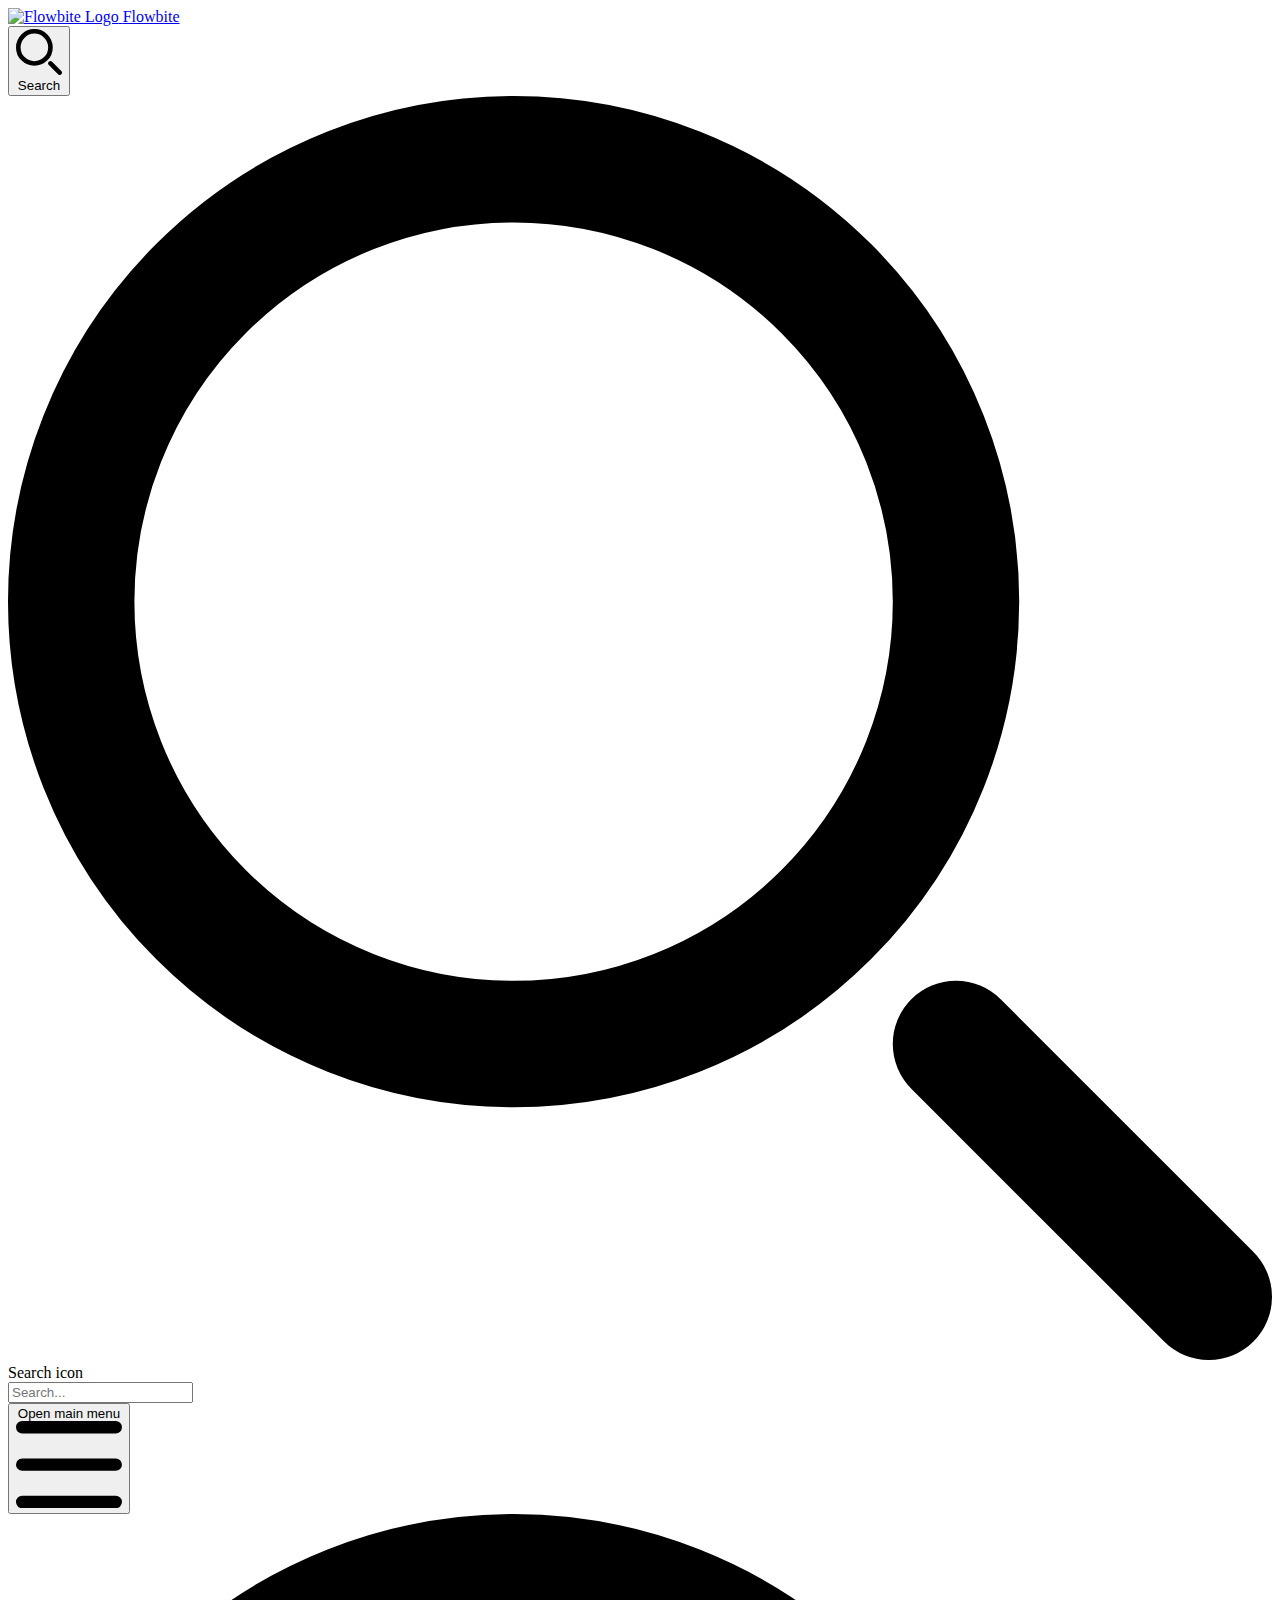
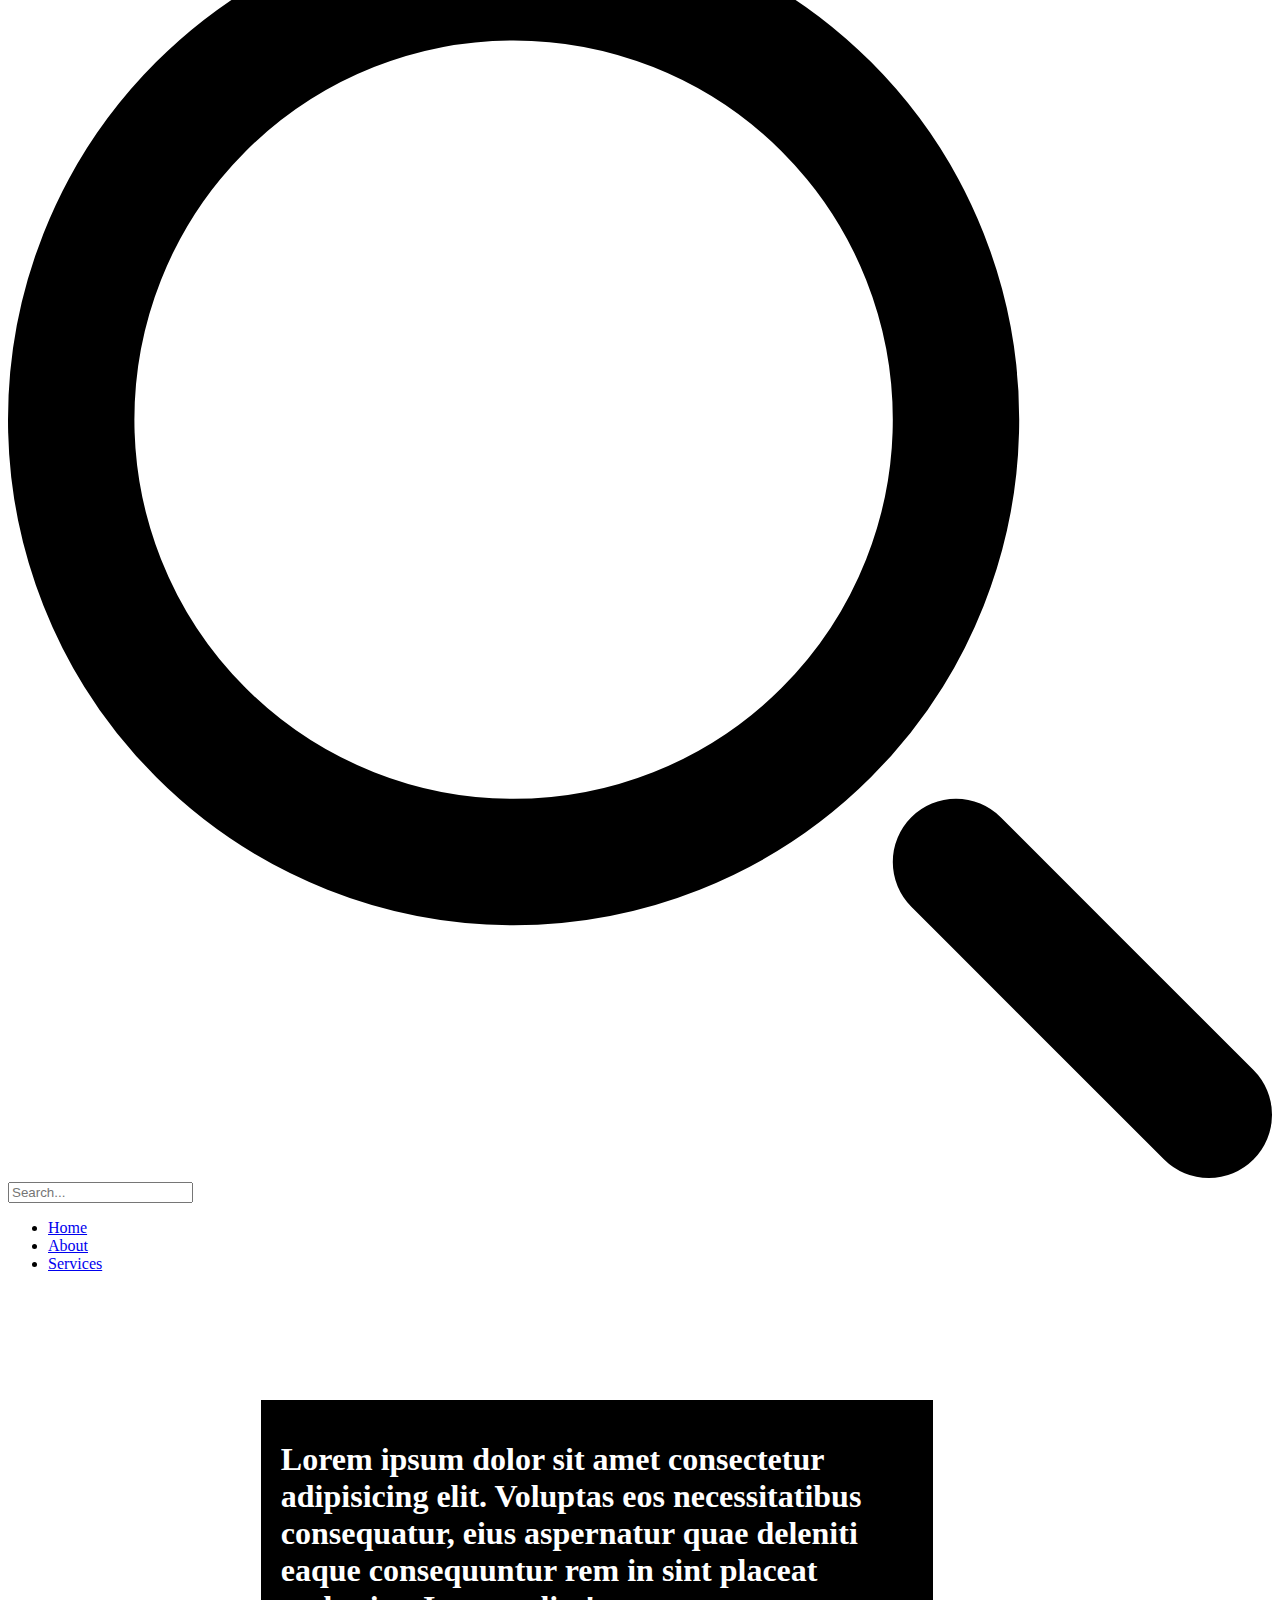
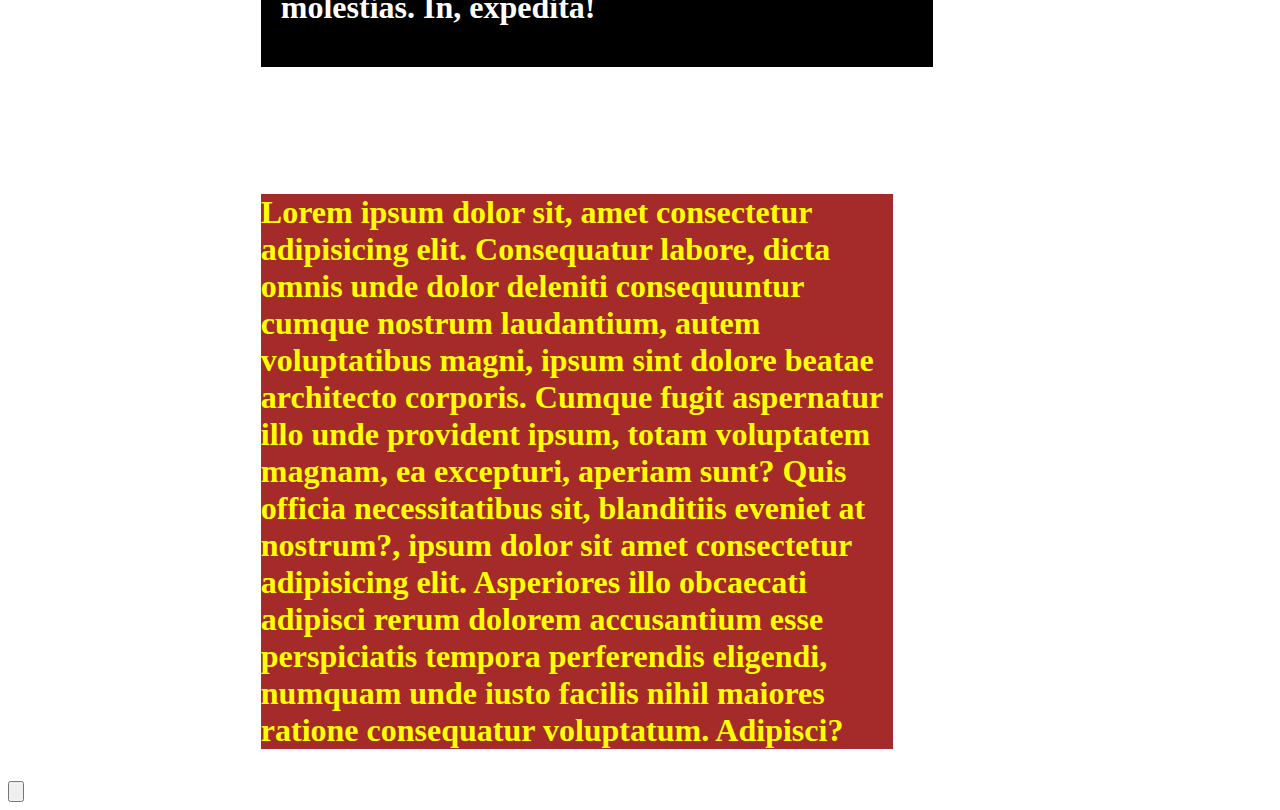
==== index.html @ d04ea7ce "transformdesign" ====
<!DOCTYPE html>
<html lang="en">

<head>
  <meta charset="UTF-8">
  <meta name="viewport" content="width=device-width, initial-scale=1.0">
  <script src="https://cdn.tailwindcss.com"></script>
  <link rel="stylesheet" href="./home/style.css">
  <title>My Company</title>
</head>

<body>
  <!-- nav start -->


  <nav class="bg-white border-gray-200 dark:bg-gray-900">
    <div class="max-w-screen-xl flex flex-wrap items-center justify-between mx-auto p-4">
      <a href="https://flowbite.com/" class="flex items-center space-x-3 rtl:space-x-reverse">
        <img src="https://flowbite.com/docs/images/logo.svg" class="h-8" alt="Flowbite Logo" />
        <span class="self-center text-2xl font-semibold whitespace-nowrap dark:text-white">Flowbite</span>
      </a>
      <div class="flex md:order-2">
        <button type="button" data-collapse-toggle="navbar-search" aria-controls="navbar-search" aria-expanded="false"
          class="md:hidden text-gray-500 dark:text-gray-400 hover:bg-gray-100 dark:hover:bg-gray-700 focus:outline-none focus:ring-4 focus:ring-gray-200 dark:focus:ring-gray-700 rounded-lg text-sm p-2.5 me-1">
          <svg class="w-5 h-5" aria-hidden="true" xmlns="http://www.w3.org/2000/svg" fill="none" viewBox="0 0 20 20">
            <path stroke="currentColor" stroke-linecap="round" stroke-linejoin="round" stroke-width="2"
              d="m19 19-4-4m0-7A7 7 0 1 1 1 8a7 7 0 0 1 14 0Z" />
          </svg>
          <span class="sr-only">Search</span>
        </button>
        <div class="relative hidden md:block">
          <div class="absolute inset-y-0 start-0 flex items-center ps-3 pointer-events-none">
            <svg class="w-4 h-4 text-gray-500 dark:text-gray-400" aria-hidden="true" xmlns="http://www.w3.org/2000/svg"
              fill="none" viewBox="0 0 20 20">
              <path stroke="currentColor" stroke-linecap="round" stroke-linejoin="round" stroke-width="2"
                d="m19 19-4-4m0-7A7 7 0 1 1 1 8a7 7 0 0 1 14 0Z" />
            </svg>
            <span class="sr-only">Search icon</span>
          </div>
          <input type="text" id="search-navbar"
            class="block w-full p-2 ps-10 text-sm text-gray-900 border border-gray-300 rounded-lg bg-gray-50 focus:ring-blue-500 focus:border-blue-500 dark:bg-gray-700 dark:border-gray-600 dark:placeholder-gray-400 dark:text-white dark:focus:ring-blue-500 dark:focus:border-blue-500"
            placeholder="Search...">
        </div>
        <button data-collapse-toggle="navbar-search" type="button"
          class="inline-flex items-center p-2 w-10 h-10 justify-center text-sm text-gray-500 rounded-lg md:hidden hover:bg-gray-100 focus:outline-none focus:ring-2 focus:ring-gray-200 dark:text-gray-400 dark:hover:bg-gray-700 dark:focus:ring-gray-600"
          aria-controls="navbar-search" aria-expanded="false">
          <span class="sr-only">Open main menu</span>
          <svg class="w-5 h-5" aria-hidden="true" xmlns="http://www.w3.org/2000/svg" fill="none" viewBox="0 0 17 14">
            <path stroke="currentColor" stroke-linecap="round" stroke-linejoin="round" stroke-width="2"
              d="M1 1h15M1 7h15M1 13h15" />
          </svg>
        </button>
      </div>
      <div class="items-center justify-between hidden w-full md:flex md:w-auto md:order-1" id="navbar-search">
        <div class="relative mt-3 md:hidden">
          <div class="absolute inset-y-0 start-0 flex items-center ps-3 pointer-events-none">
            <svg class="w-4 h-4 text-gray-500 dark:text-gray-400" aria-hidden="true" xmlns="http://www.w3.org/2000/svg"
              fill="none" viewBox="0 0 20 20">
              <path stroke="currentColor" stroke-linecap="round" stroke-linejoin="round" stroke-width="2"
                d="m19 19-4-4m0-7A7 7 0 1 1 1 8a7 7 0 0 1 14 0Z" />
            </svg>
          </div>
          <input type="text" id="search-navbar"
            class="block w-full p-2 ps-10 text-sm text-gray-900 border border-gray-300 rounded-lg bg-gray-50 focus:ring-blue-500 focus:border-blue-500 dark:bg-gray-700 dark:border-gray-600 dark:placeholder-gray-400 dark:text-white dark:focus:ring-blue-500 dark:focus:border-blue-500"
            placeholder="Search...">
        </div>
        <ul
          class="flex flex-col p-4 md:p-0 mt-4 font-medium border border-gray-100 rounded-lg bg-gray-50 md:space-x-8 rtl:space-x-reverse md:flex-row md:mt-0 md:border-0 md:bg-white dark:bg-gray-800 md:dark:bg-gray-900 dark:border-gray-700">
          <li>
            <a href="./index.html"
              class="block py-2 px-3 text-white bg-blue-700 rounded md:bg-transparent md:text-blue-700 md:p-0 md:dark:text-blue-500"
              aria-current="page">Home</a>
          </li>
          <li>
            <a href="./about/about.html"
              class="block py-2 px-3 text-gray-900 rounded hover:bg-gray-100 md:hover:bg-transparent md:hover:text-blue-700 md:p-0 md:dark:hover:text-blue-500 dark:text-white dark:hover:bg-gray-700 dark:hover:text-white md:dark:hover:bg-transparent dark:border-gray-700">About</a>
          </li>
          <li>
            <a href="./services/services.html"
              class="block py-2 px-3 text-gray-900 rounded hover:bg-gray-100 md:hover:bg-transparent md:hover:text-blue-700 md:p-0 dark:text-white md:dark:hover:text-blue-500 dark:hover:bg-gray-700 dark:hover:text-white md:dark:hover:bg-transparent dark:border-gray-700">Services</a>
          </li>
        </ul>
      </div>
    </div>
  </nav>

  <!-- nav end -->
</body>
<div class="transformdesign">
  <h1>Lorem ipsum dolor sit amet consectetur adipisicing elit. Voluptas eos necessitatibus consequatur, eius aspernatur
    quae deleniti eaque consequuntur rem in sint placeat molestias. In, expedita!</h1>
</div>
<div class="imgstyle">
  <h1>
    <p>Lorem ipsum dolor sit, amet consectetur adipisicing elit. Consequatur labore, dicta omnis unde dolor deleniti
      consequuntur cumque nostrum laudantium, autem voluptatibus magni, ipsum sint dolore beatae architecto corporis.
      Cumque fugit aspernatur illo unde provident ipsum, totam voluptatem magnam, ea excepturi, aperiam sunt? Quis
      officia necessitatibus sit, blanditiis eveniet at nostrum?, ipsum dolor sit amet consectetur adipisicing elit.
      Asperiores illo obcaecati adipisci rerum dolorem accusantium esse perspiciatis tempora perferendis eligendi,
      numquam unde iusto facilis nihil maiores ratione consequatur voluptatum. Adipisci?</p>
  </h1>
</div>
<form>
  <div>
<input type="button" value="" placeholder="enter">
  </div>
</form>

</html>
---- home/style.css ----
.transformdesign {
    width: 50%;
    color: white;
    background-color: black;
    cursor: pointer;
    margin-top: 10%;
    margin-bottom: 10%;
    margin-left: 20%;
    padding: 20px;
    /* transform: translateX(200%);
    transform: translatey(200%); */
    /* transform:rotateZ(20deg) ; */
    /* transition-duration: 2s; */
}

.transformdesign:hover {
    color: black;
    background-color: blue;
    /* transition: width;
    transition-duration: 2s;
    transition-timing-function: ease-in-out; */

    /* ###### ANimations */
    /* animation: name duration timing-function delay iteration-count direction fill-mode; */
    animation-name: howerAnimation;
    animation-duration: 1s;
    animation-timing-function: ease-in-out;
    animation-iteration-count: in;
    animation-direction: alternate;

}

@keyframes howerAnimation {
    0% {
        background-color: blue;
    }

    50% {
        color: black;
        background-color: green;
        transform: translatey(50%);
    }

    100% {
        background-color: yellow;
        transform: translateX(50%);
    }
}

.imgstyle {
    color: yellow;
    background-color: brown;
    width: 50%;
    margin-left: 20%;
}

.imgstyle:hover {
    color: purple;
    background-color: red;
    padding: 5%;

    animation-name: imgAnimation;
    animation-duration: 1s;
    animation-timing-function:ease-out;
    animation-iteration-count: infinite;
    animation-direction: alternate;
}

@keyframes imgAnimation {

    0% {
        background-color: blue;
    }

    50% {
        color: black;
        background-color: green;
    }

    80% {
        color: black;
        background-color: rgb(0, 0, 0);
        }

    100% {
        background-color: yellow;
        transform: rotatez(360deg);
    }
}
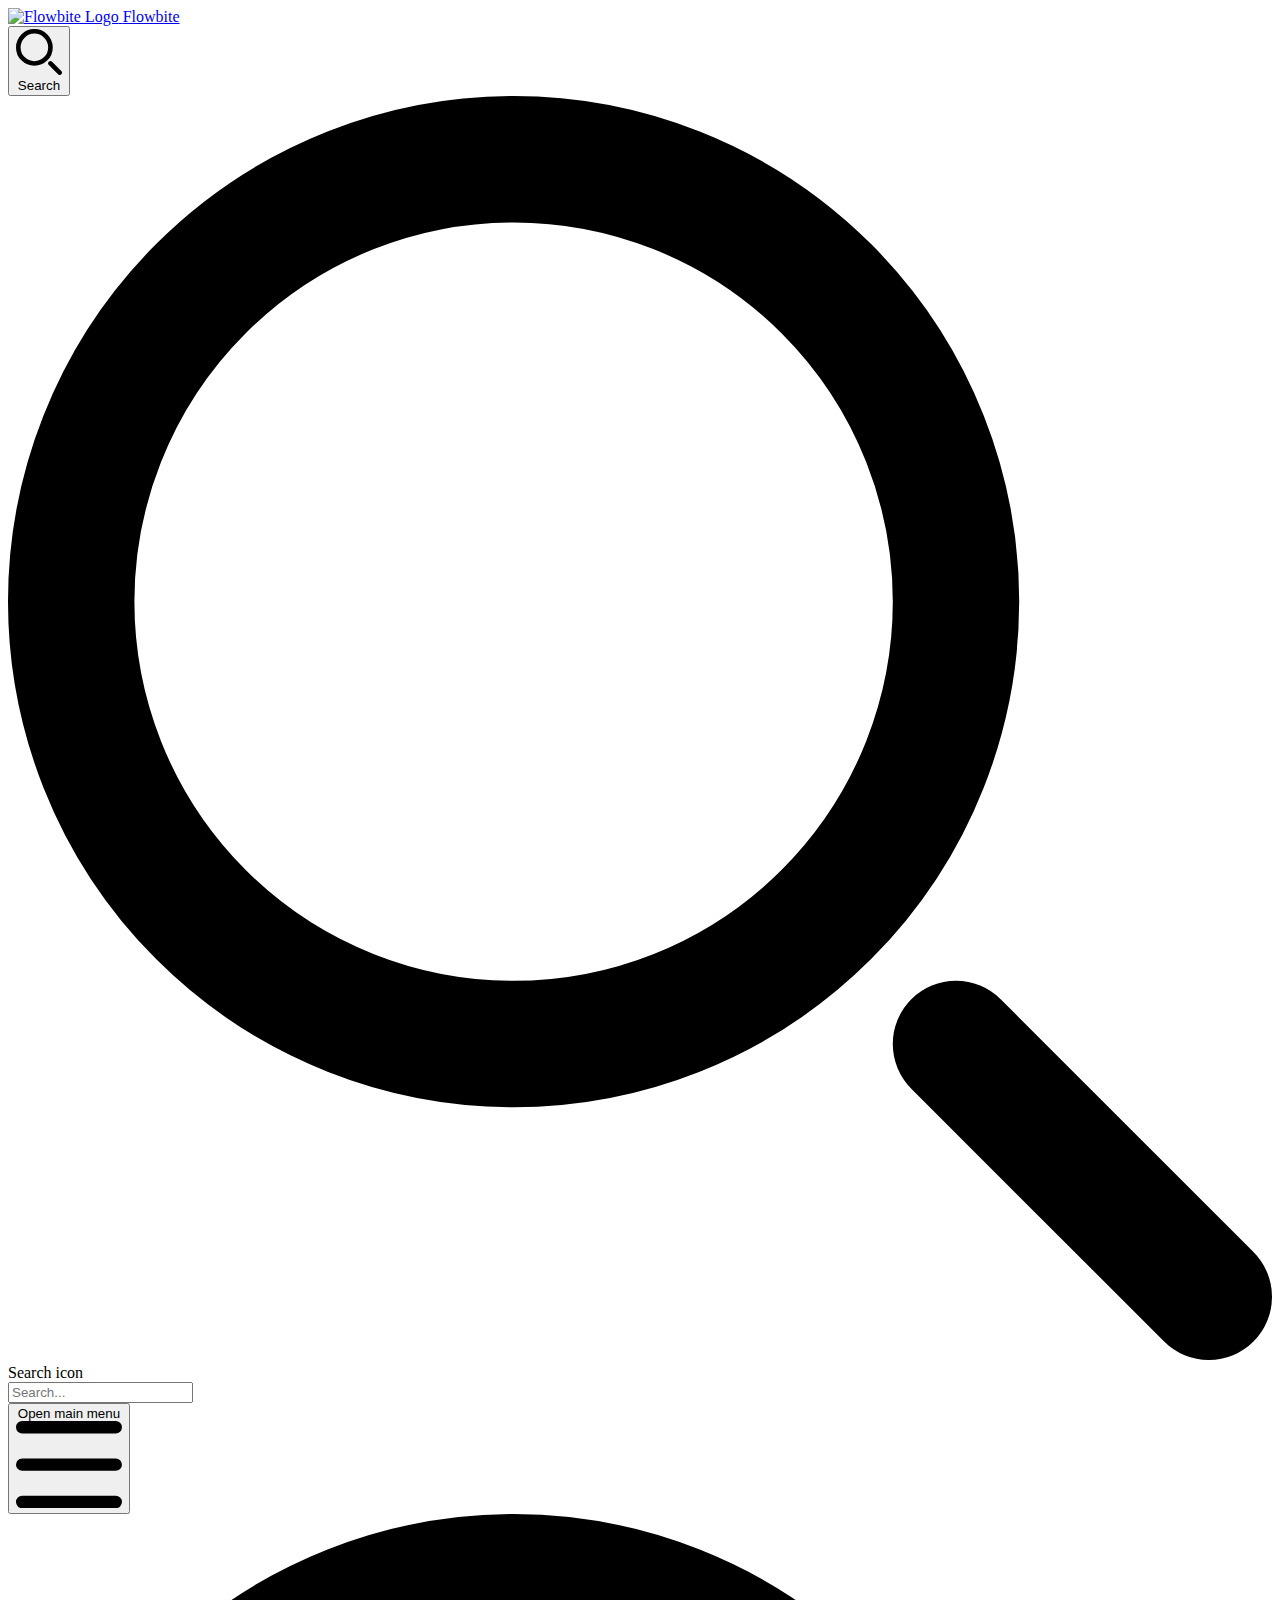
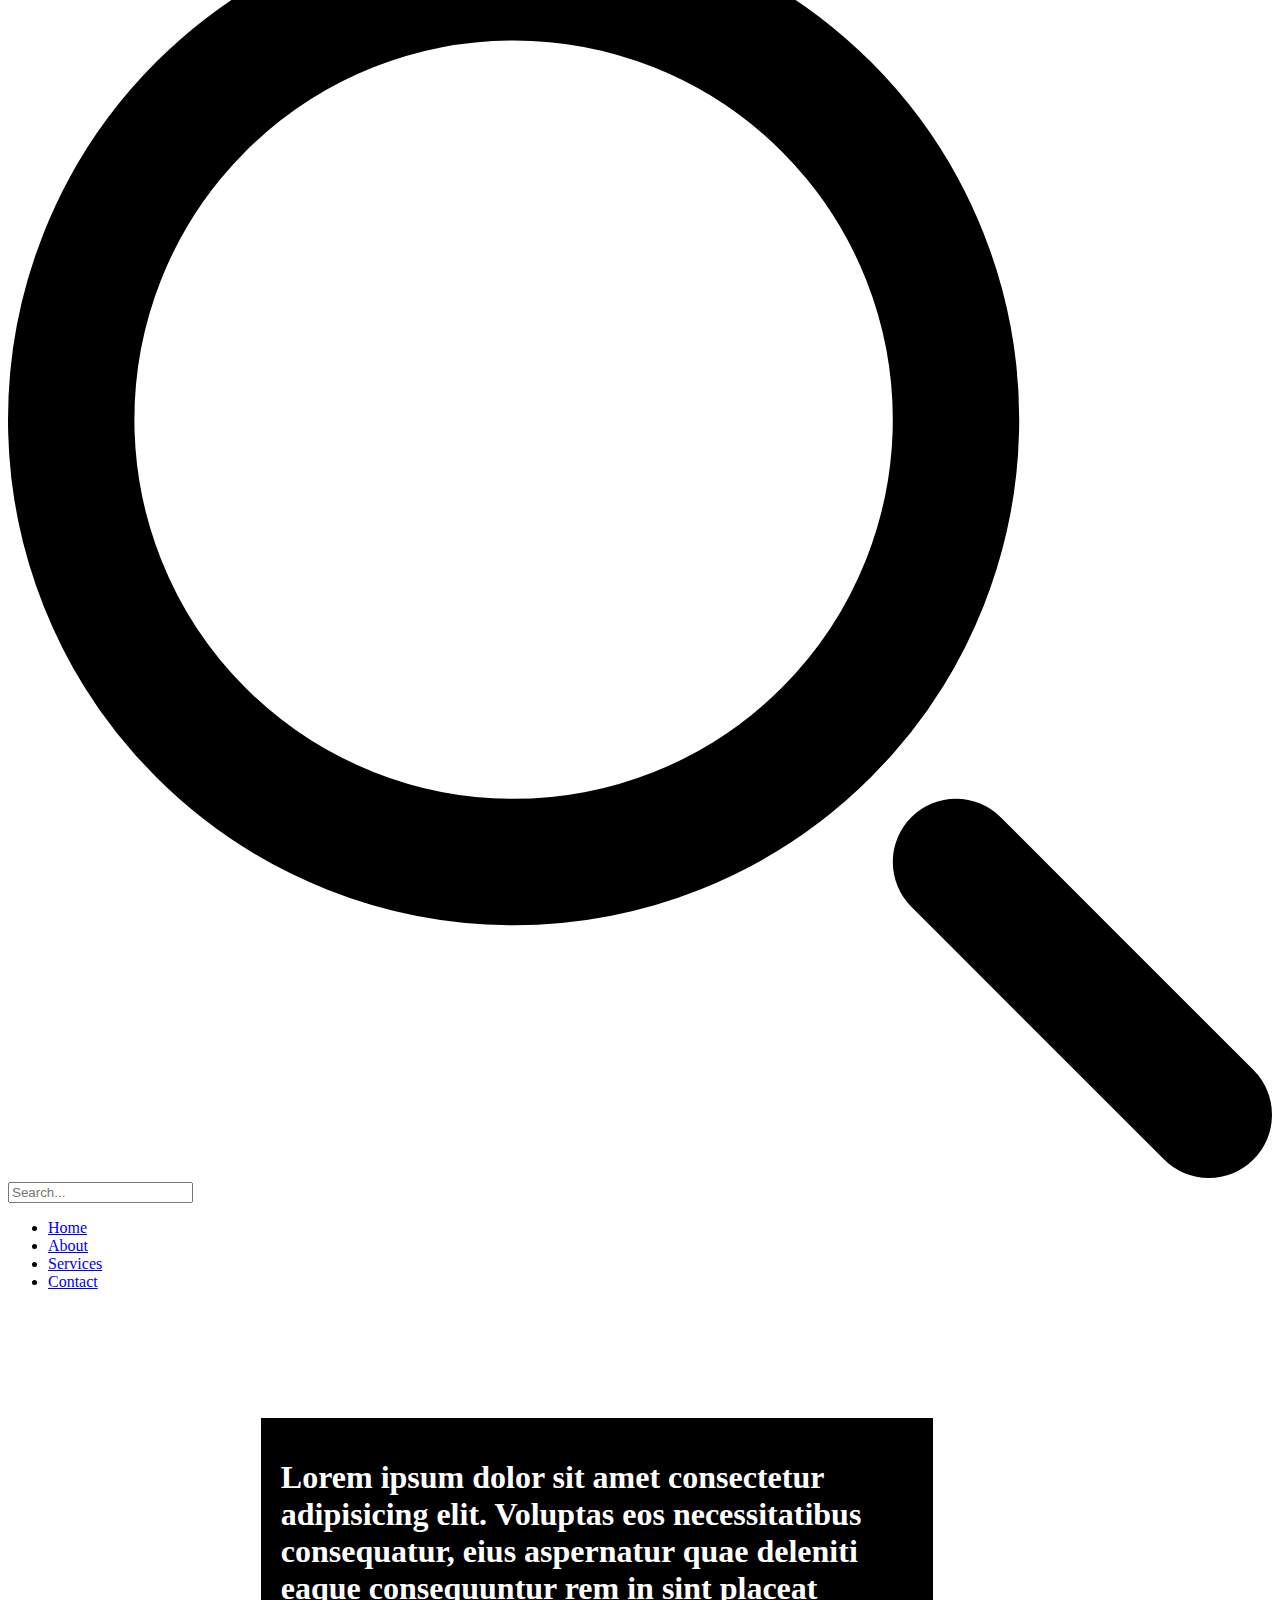
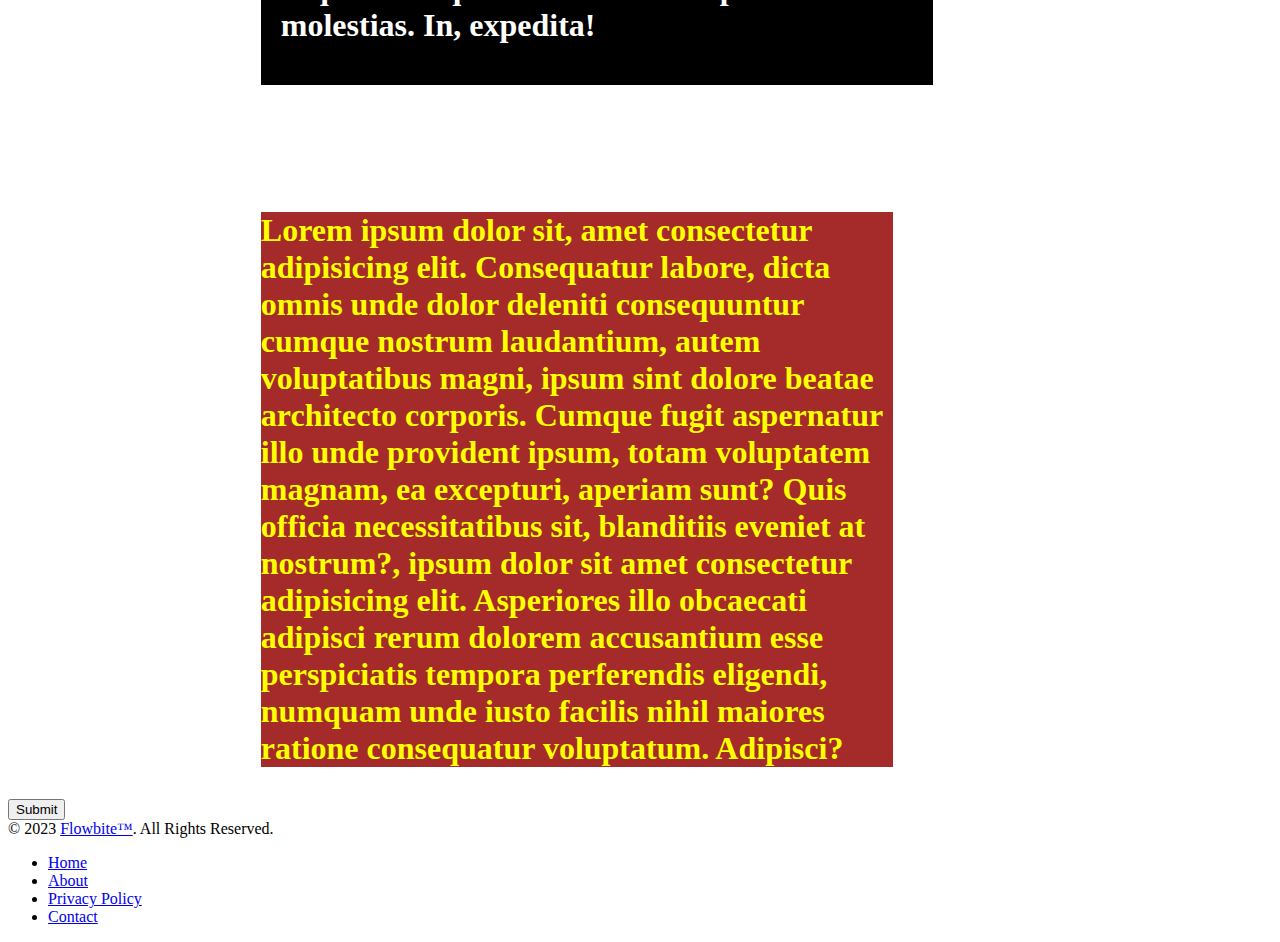
==== commit e76db546: "bgcolor" ====
--- a/index.html
+++ b/index.html
@@ -9,10 +9,9 @@
   <title>My Company</title>
 </head>
 
-<body>
+<body class="font[poppins] bg-gradient-to-t from-[Yellow] to-[red] h-screen">
+  
   <!-- nav start -->
-
-
   <nav class="bg-white border-gray-200 dark:bg-gray-900">
     <div class="max-w-screen-xl flex flex-wrap items-center justify-between mx-auto p-4">
       <a href="https://flowbite.com/" class="flex items-center space-x-3 rtl:space-x-reverse">
@@ -79,31 +78,65 @@
             <a href="./services/services.html"
               class="block py-2 px-3 text-gray-900 rounded hover:bg-gray-100 md:hover:bg-transparent md:hover:text-blue-700 md:p-0 dark:text-white md:dark:hover:text-blue-500 dark:hover:bg-gray-700 dark:hover:text-white md:dark:hover:bg-transparent dark:border-gray-700">Services</a>
           </li>
+          <li>
+            <a href="./contact/contact.html"
+              class="block py-2 px-3 text-gray-900 rounded hover:bg-gray-100 md:hover:bg-transparent md:hover:text-blue-700 md:p-0 dark:text-white md:dark:hover:text-blue-500 dark:hover:bg-gray-700 dark:hover:text-white md:dark:hover:bg-transparent dark:border-gray-700">Contact</a>
+          </li>
         </ul>
       </div>
     </div>
   </nav>
+  <!-- nav end -->
 
-  <!-- nav end -->
+  <div class="transformdesign">
+    <h1>Lorem ipsum dolor sit amet consectetur adipisicing elit. Voluptas eos necessitatibus consequatur, eius
+      aspernatur
+      quae deleniti eaque consequuntur rem in sint placeat molestias. In, expedita!</h1>
+  </div>
+
+  <div class="imgstyle">
+    <h1>
+      <p>Lorem ipsum dolor sit, amet consectetur adipisicing elit. Consequatur labore, dicta omnis unde dolor deleniti
+        consequuntur cumque nostrum laudantium, autem voluptatibus magni, ipsum sint dolore beatae architecto corporis.
+        Cumque fugit aspernatur illo unde provident ipsum, totam voluptatem magnam, ea excepturi, aperiam sunt? Quis
+        officia necessitatibus sit, blanditiis eveniet at nostrum?, ipsum dolor sit amet consectetur adipisicing elit.
+        Asperiores illo obcaecati adipisci rerum dolorem accusantium esse perspiciatis tempora perferendis eligendi,
+        numquam unde iusto facilis nihil maiores ratione consequatur voluptatum. Adipisci?</p>
+    </h1>
+  </div>
+  
+  <form>
+    <div class="btn">
+      <input type="submit" placeholder="Enter">
+    </div>
+  </form>
+
+  <!-- start footer -->
+  <div>
+    <footer class="bg-white rounded-lg shadow m-4 dark:bg-gray-800">
+      <div class="w-full mx-auto max-w-screen-xl p-4 md:flex md:items-center md:justify-between">
+        <span class="text-sm text-gray-500 sm:text-center dark:text-gray-400">© 2023 <a href="https://flowbite.com/"
+            class="hover:underline">Flowbite™</a>. All Rights Reserved.
+        </span>
+        <ul class="flex flex-wrap items-center mt-3 text-sm font-medium text-gray-500 dark:text-gray-400 sm:mt-0">
+          <li>
+            <a href="./index.html" class="hover:underline me-4 md:me-6">Home</a>
+          </li>
+          <li>
+            <a href="./about/about.html" class="hover:underline me-4 md:me-6">About</a>
+          </li>
+          <li>
+            <a href="#" class="hover:underline me-4 md:me-6">Privacy Policy</a>
+          </li>
+          <li>
+            <a href="./contact/contact.html" class="hover:underline">Contact</a>
+          </li>
+        </ul>
+      </div>
+    </footer>
+  </div>
+  <!-- end footer -->
+
 </body>
-<div class="transformdesign">
-  <h1>Lorem ipsum dolor sit amet consectetur adipisicing elit. Voluptas eos necessitatibus consequatur, eius aspernatur
-    quae deleniti eaque consequuntur rem in sint placeat molestias. In, expedita!</h1>
-</div>
-<div class="imgstyle">
-  <h1>
-    <p>Lorem ipsum dolor sit, amet consectetur adipisicing elit. Consequatur labore, dicta omnis unde dolor deleniti
-      consequuntur cumque nostrum laudantium, autem voluptatibus magni, ipsum sint dolore beatae architecto corporis.
-      Cumque fugit aspernatur illo unde provident ipsum, totam voluptatem magnam, ea excepturi, aperiam sunt? Quis
-      officia necessitatibus sit, blanditiis eveniet at nostrum?, ipsum dolor sit amet consectetur adipisicing elit.
-      Asperiores illo obcaecati adipisci rerum dolorem accusantium esse perspiciatis tempora perferendis eligendi,
-      numquam unde iusto facilis nihil maiores ratione consequatur voluptatum. Adipisci?</p>
-  </h1>
-</div>
-<form>
-  <div>
-<input type="button" value="" placeholder="enter">
-  </div>
-</form>
 
 </html>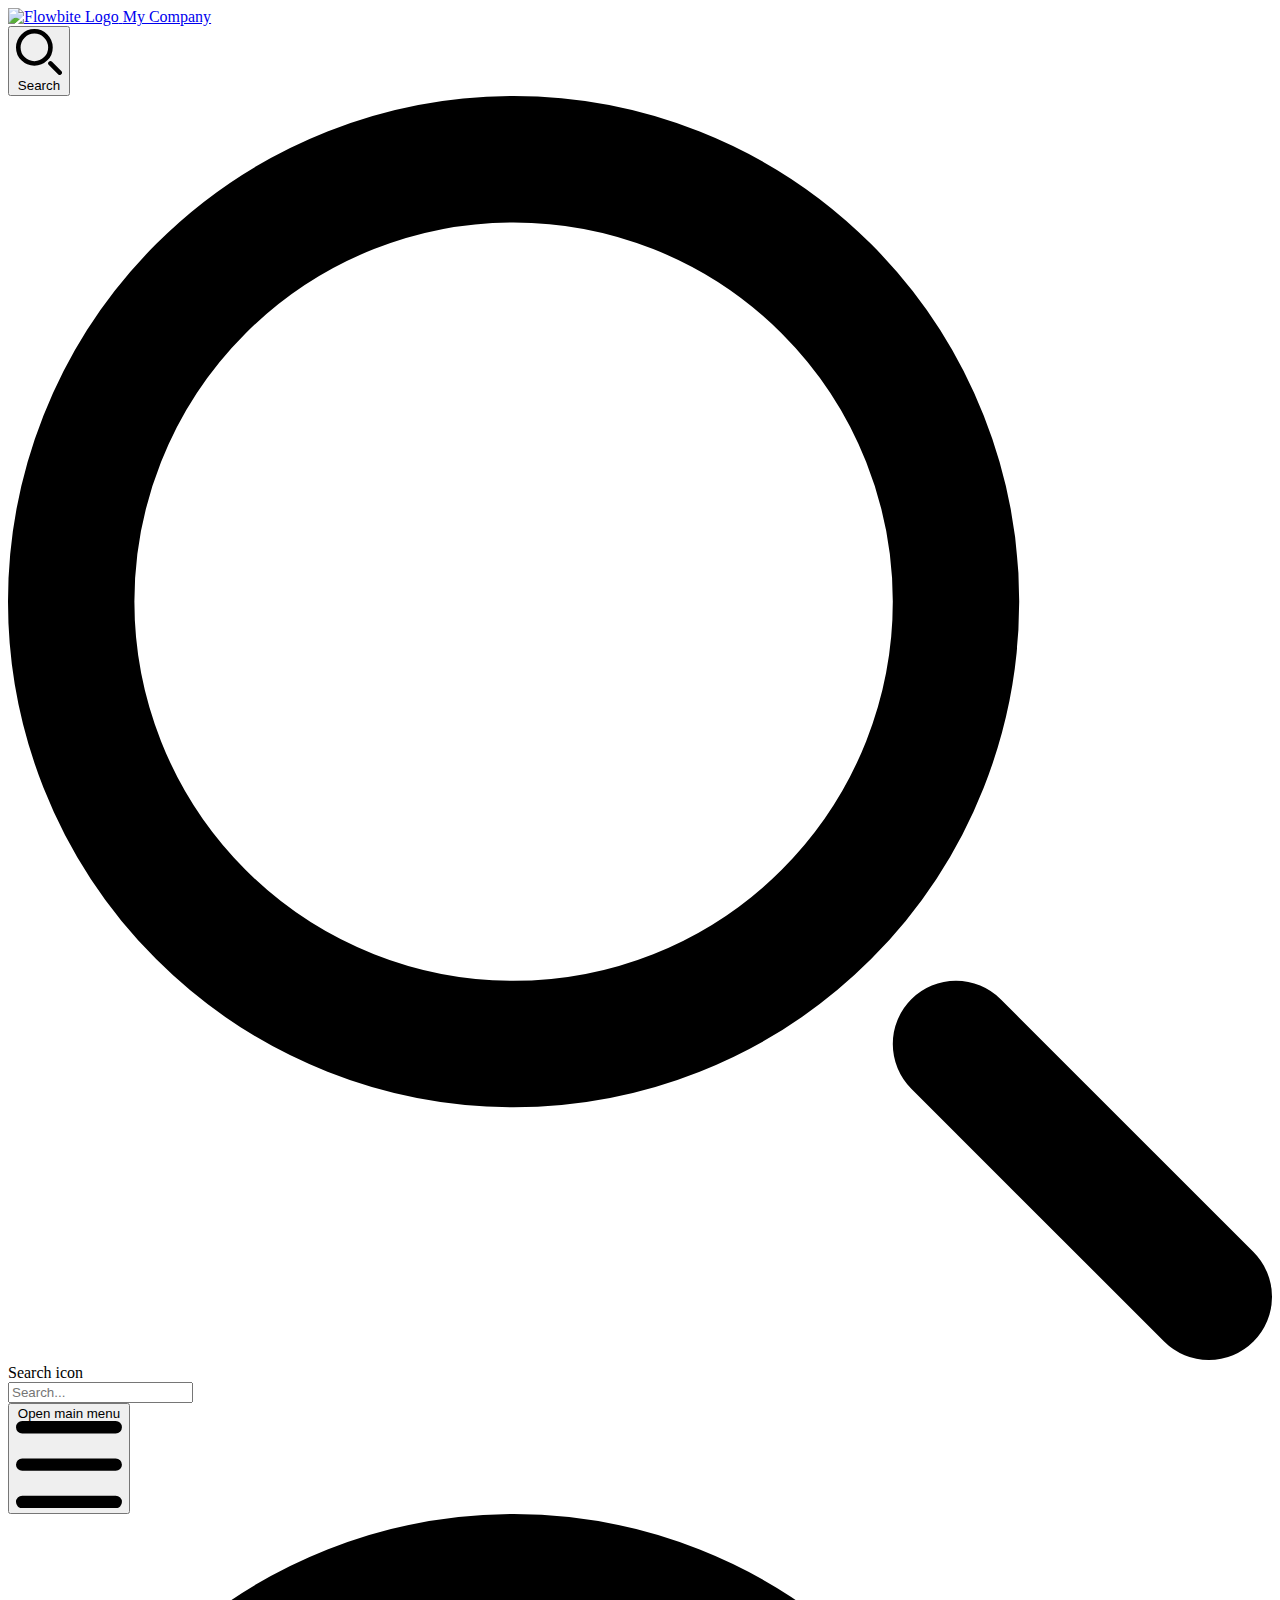
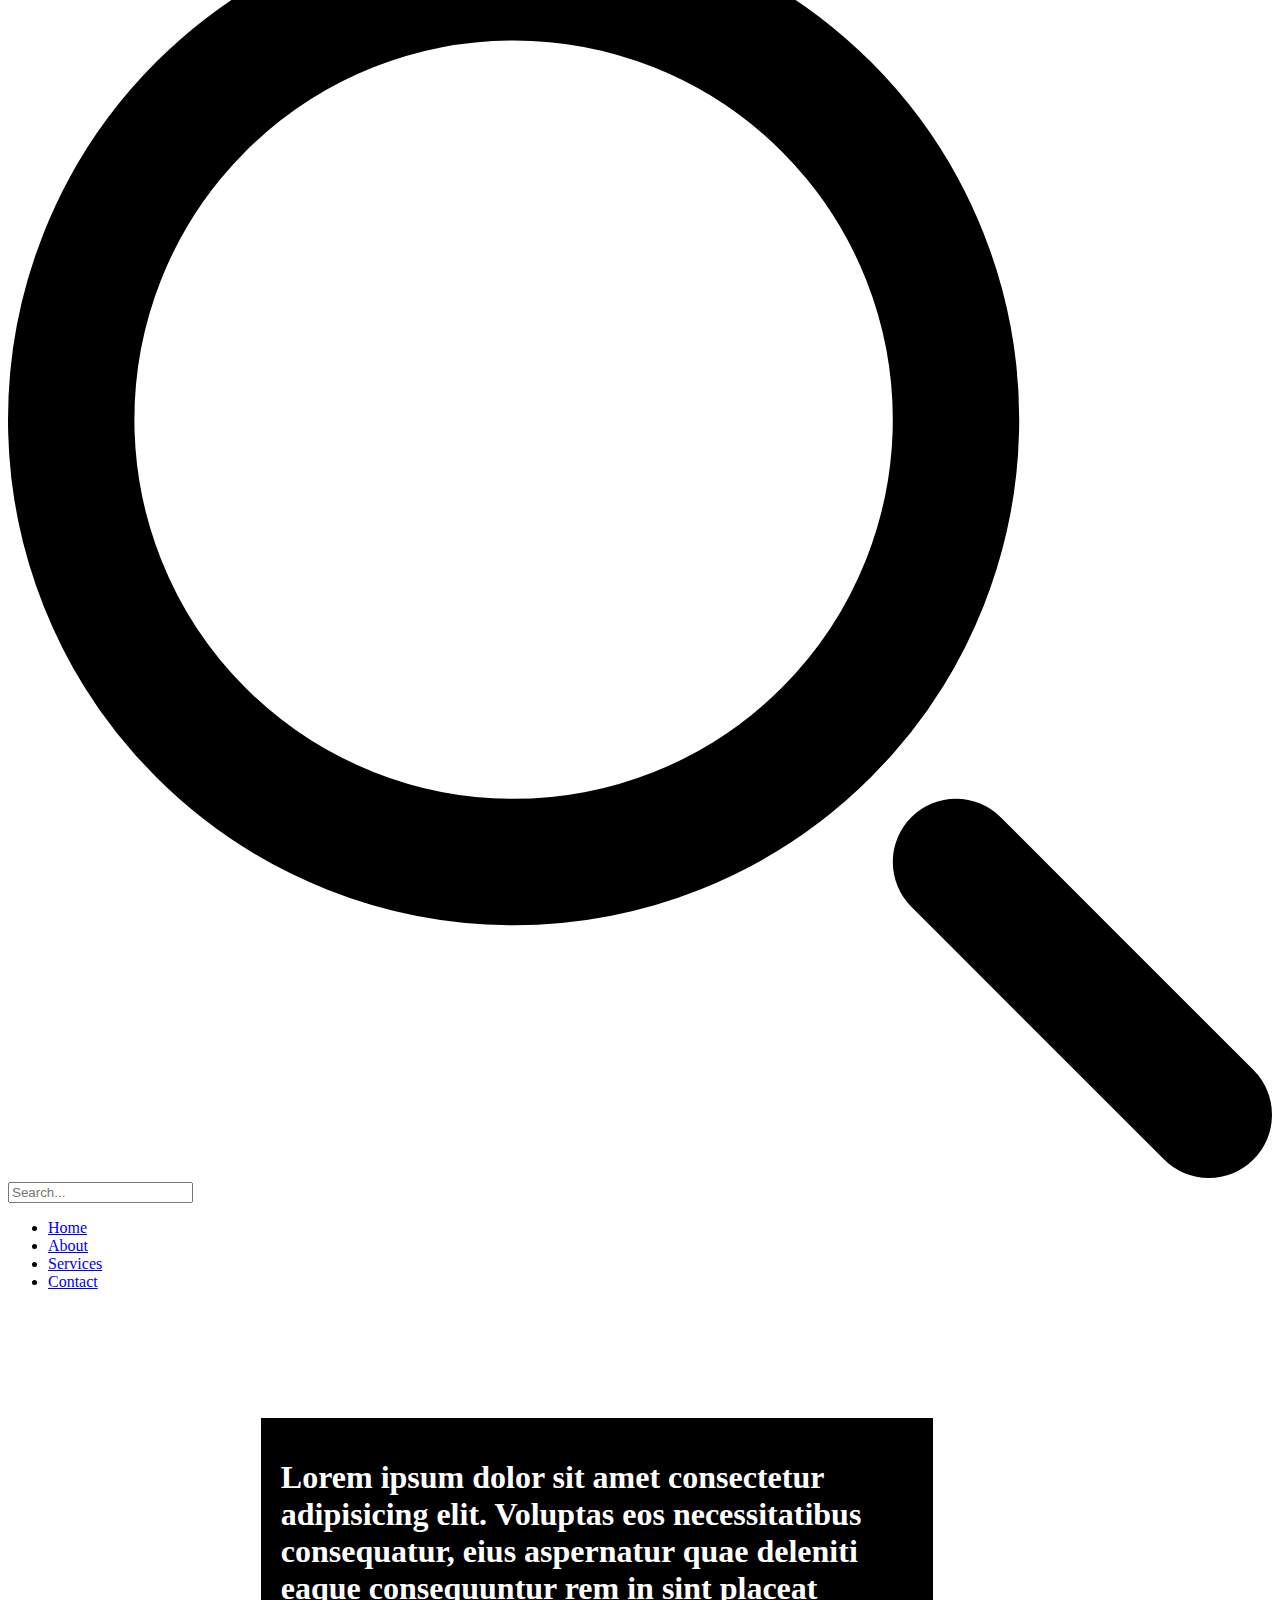
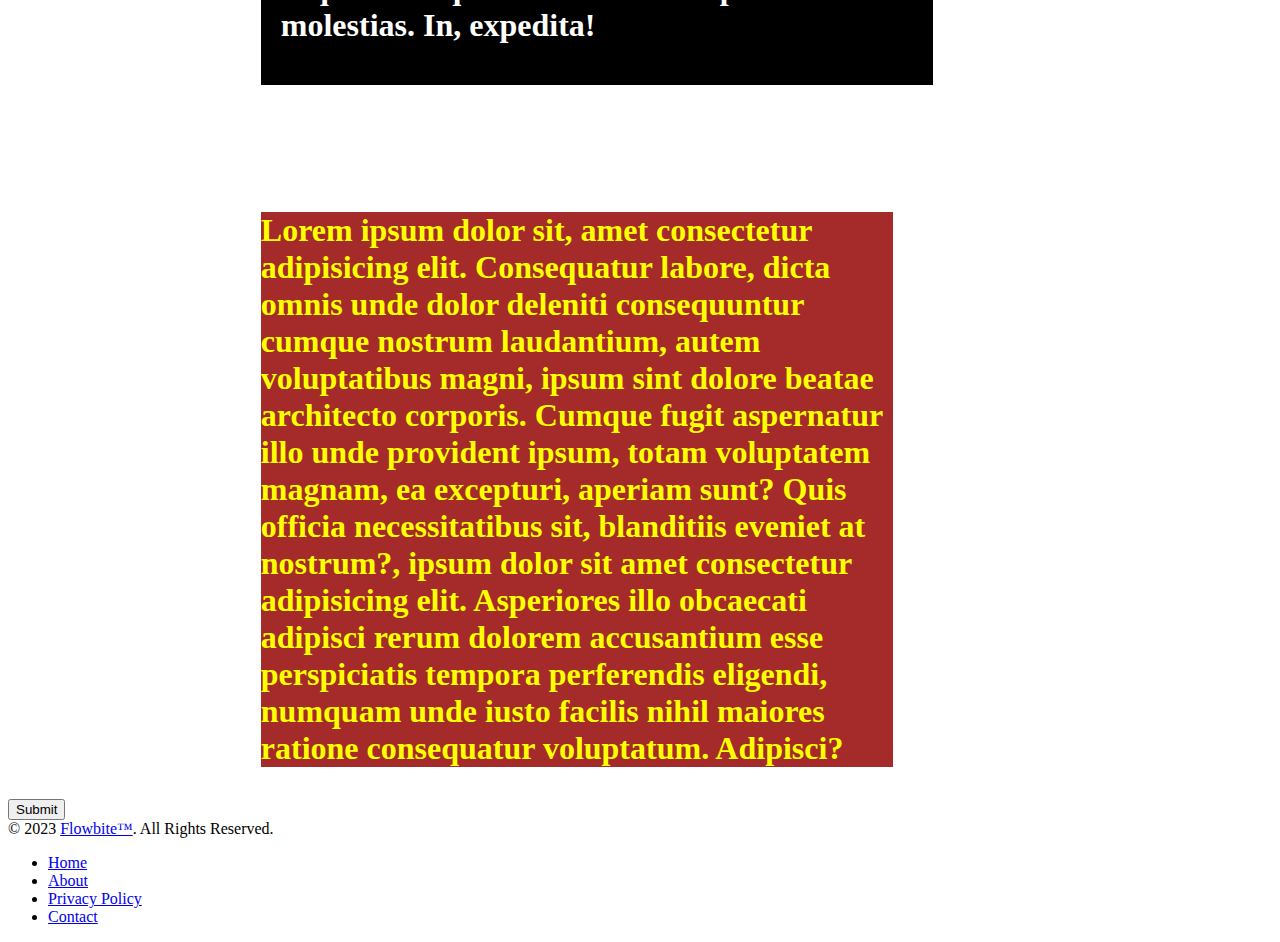
==== commit 24bb618b: "Project" ====
--- a/index.html
+++ b/index.html
@@ -14,9 +14,9 @@
   <!-- nav start -->
   <nav class="bg-white border-gray-200 dark:bg-gray-900">
     <div class="max-w-screen-xl flex flex-wrap items-center justify-between mx-auto p-4">
-      <a href="https://flowbite.com/" class="flex items-center space-x-3 rtl:space-x-reverse">
+      <a href="./index.html" class="flex items-center space-x-3 rtl:space-x-reverse">
         <img src="https://flowbite.com/docs/images/logo.svg" class="h-8" alt="Flowbite Logo" />
-        <span class="self-center text-2xl font-semibold whitespace-nowrap dark:text-white">Flowbite</span>
+        <span class="self-center text-2xl font-semibold whitespace-nowrap dark:text-white">My Company</span>
       </a>
       <div class="flex md:order-2">
         <button type="button" data-collapse-toggle="navbar-search" aria-controls="navbar-search" aria-expanded="false"
